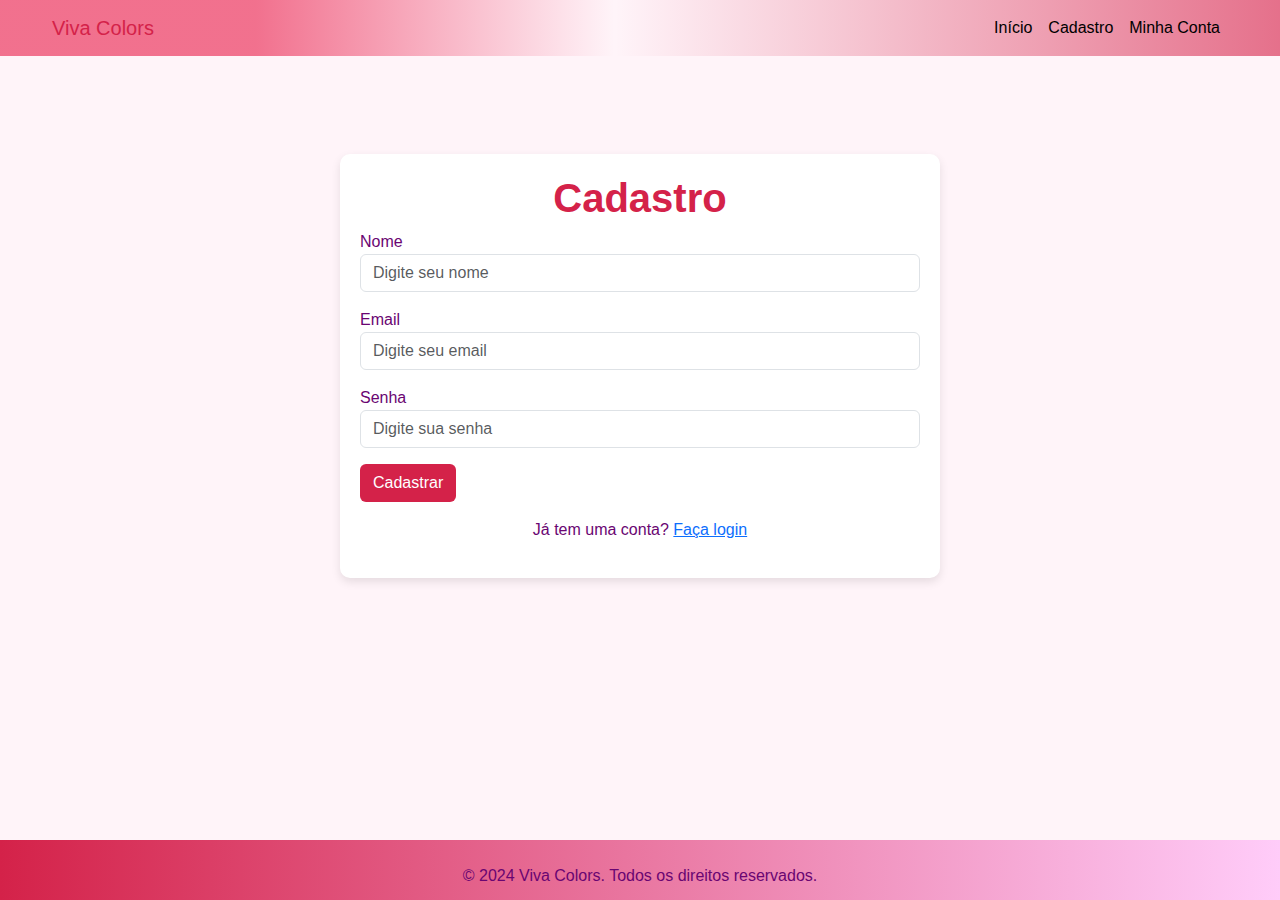
==== cadastro.html @ 6124d5fb "Create cadastro.html" ====
<!DOCTYPE html>
<html lang="pt-BR">
<head>
    <meta charset="UTF-8">
    <meta name="viewport" content="width=device-width, initial-scale=1.0">
    <title>Cadastro - Viva Colors</title>
    <link href="https://cdn.jsdelivr.net/npm/bootstrap@5.3.0-alpha1/dist/css/bootstrap.min.css" rel="stylesheet">
    <link rel="stylesheet" href="https://cdnjs.cloudflare.com/ajax/libs/font-awesome/6.0.0-beta3/css/all.min.css">
    <style>
        :root {
            --main-color: #d42249;
            --accent-color: #ffccf9;
            --secondary-color: #6a0572;
            --light-color: #fff4f9;
            --dark-pink: #d42249;
        }
        
        html, body {
            height: 100%;
            margin: 0;
        }

        body {
            background-color: var(--light-color);
            font-family: 'Poppins', sans-serif;
            color: var(--secondary-color);
            display: flex;
            flex-direction: column;
            background-color: var(--light-color);
            font-family: 'Poppins', sans-serif;

        }

        .navbar {
            background: #d42249;
            background: linear-gradient(90deg, #e70a3a8f 20%, rgba(255,255,255,0) 48%, rgba(209, 11, 54, 0.564) 100%);
 }

        .navbar-brand{
            color: #d42249 !important;
        }

        .nav-link {
            color: black !important;
        }

        h1 {
            color: var(--main-color);
            font-weight: bold;
        }

        .container {
            max-width: 1200px;
            flex: 1;
        }

        .form-container {
            max-width: 600px; /* Aumentando a largura da div */
            margin: 50px auto; /* Centralizando vertical e horizontalmente */
            padding: 20px;
            border-radius: 10px;
            background-color: white;
            box-shadow: 0 4px 10px rgba(0, 0, 0, 0.1);
        }

        .form-group label {
            color: var(--secondary-color);
        }

        .btn-main {
            background-color: var(--main-color);
            color: white;
        }

        .btn-main:hover {
            background-color: var(--dark-pink);
        }
        
        footer { 
            background: linear-gradient(90deg, var(--main-color), var(--accent-color));
            height: 60px;
            width: 100%;
            position: relative;
            bottom: 0;
        }
    </style>
</head>
<body>
    <!-- Navbar -->
    <nav class="navbar navbar-expand-lg navbar-light">
        <div class="container">
            <a class="navbar-brand" href="#">Viva Colors</a>
            <button class="navbar-toggler" type="button" data-bs-toggle="collapse" data-bs-target="#navbarNav" aria-controls="navbarNav" aria-expanded="false" aria-label="Toggle navigation">
                <span class="navbar-toggler-icon"></span>
            </button>
            <div class="collapse navbar-collapse" id="navbarNav">
                <ul class="navbar-nav ms-auto">
                    <li class="nav-item"><a class="nav-link" href="index.html">Início</a></li>
                    <li class="nav-item"><a class="nav-link active" href="#">Cadastro</a></li>
                    <li class="nav-item"><a class="nav-link" href="minhaconta.html">Minha Conta</a></li>
                </ul>
            </div>
        </div>
    </nav>

    <!-- Cadastro Form -->
    <div class="container my-5" id="cadastro">
        <div class="form-container">
            <h1 class="text-center">Cadastro</h1>
            <form>
                <div class="form-group mb-3">
                    <label for="nome">Nome</label>
                    <input type="text" class="form-control" id="nome" placeholder="Digite seu nome" required>
                </div>
                <div class="form-group mb-3">
                    <label for="emailCadastro">Email</label>
                    <input type="email" class="form-control" id="emailCadastro" placeholder="Digite seu email" required>
                </div>
                <div class="form-group mb-3">
                    <label for="senhaCadastro">Senha</label>
                    <input type="password" class="form-control" id="senhaCadastro" placeholder="Digite sua senha" required>
                </div>
                <button type="submit" class="btn btn-main btn-block">Cadastrar</button>
                <p class="text-center mt-3">Já tem uma conta? <a href="#">Faça login</a></p>
            </form>
        </div>
    </div>

    <footer class="bg-light py-4">
        <div class="container text-center">
            <p class="mb-0">&copy; 2024 Viva Colors. Todos os direitos reservados.</p>
        </div>
    </footer>

    <script src="https://cdn.jsdelivr.net/npm/bootstrap@5.3.0-alpha1/dist/js/bootstrap.bundle.min.js"></script>
</body>
</html>
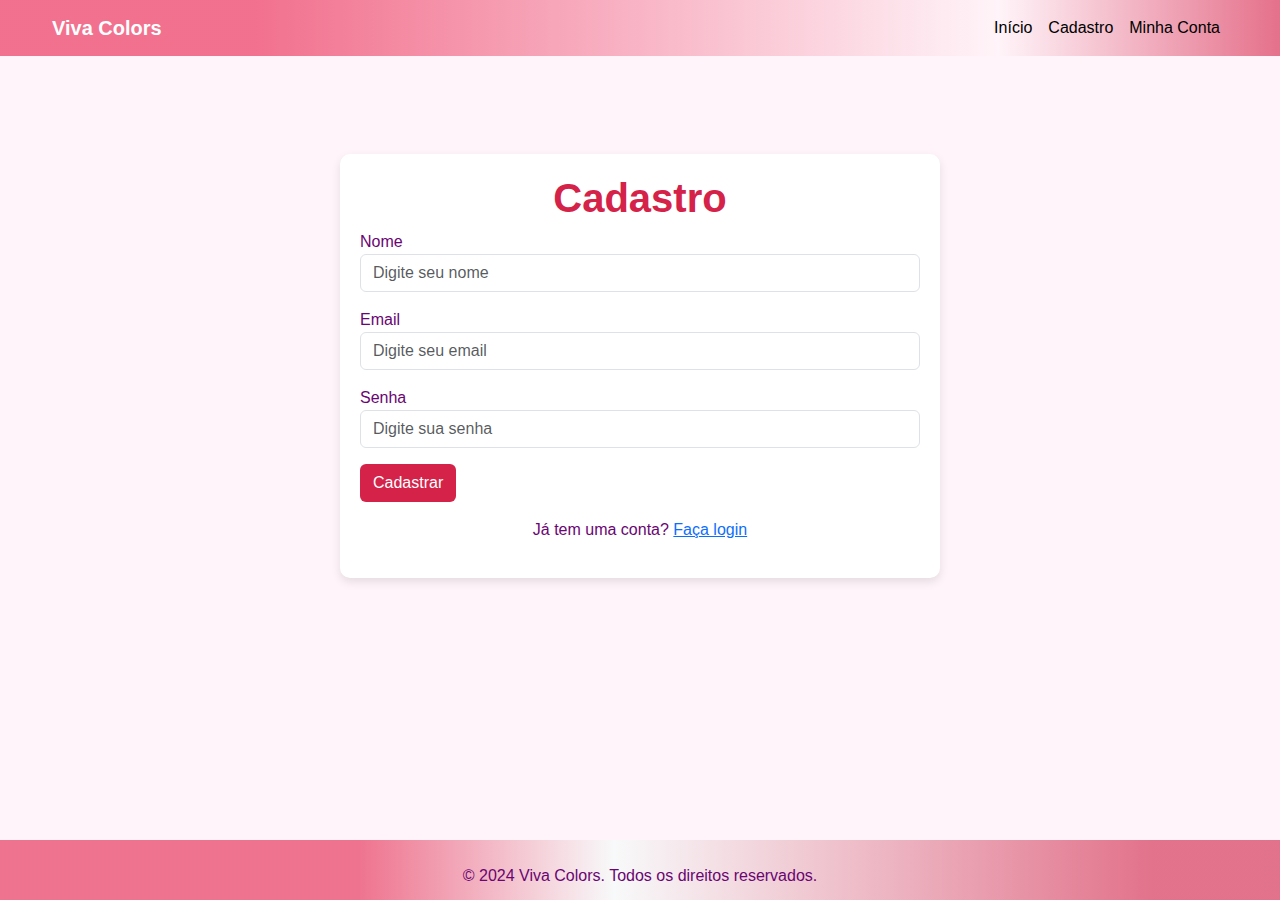
==== commit f596c7f6: "Update cadastro.html" ====
--- a/cadastro.html
+++ b/cadastro.html
@@ -26,18 +26,17 @@
             color: var(--secondary-color);
             display: flex;
             flex-direction: column;
-            background-color: var(--light-color);
-            font-family: 'Poppins', sans-serif;
 
         }
 
         .navbar {
             background: #d42249;
-            background: linear-gradient(90deg, #e70a3a8f 20%, rgba(255,255,255,0) 48%, rgba(209, 11, 54, 0.564) 100%);
- }
+            background: linear-gradient(90deg, #e70a3a8f 20%, rgba(255,255,255,0) 78%, rgba(209, 11, 54, 0.564) 100%);
+}
 
         .navbar-brand{
-            color: #d42249 !important;
+            color:  #ffffff !important;
+            font-weight: bold;
         }
 
         .nav-link {
@@ -77,7 +76,8 @@
         }
         
         footer { 
-            background: linear-gradient(90deg, var(--main-color), var(--accent-color));
+            background: #d42249;
+            background: linear-gradient(90deg, #e70a3a8f 28%, rgba(255,255,255,0) 48%, rgba(209, 11, 54, 0.564) 90%);
             height: 60px;
             width: 100%;
             position: relative;
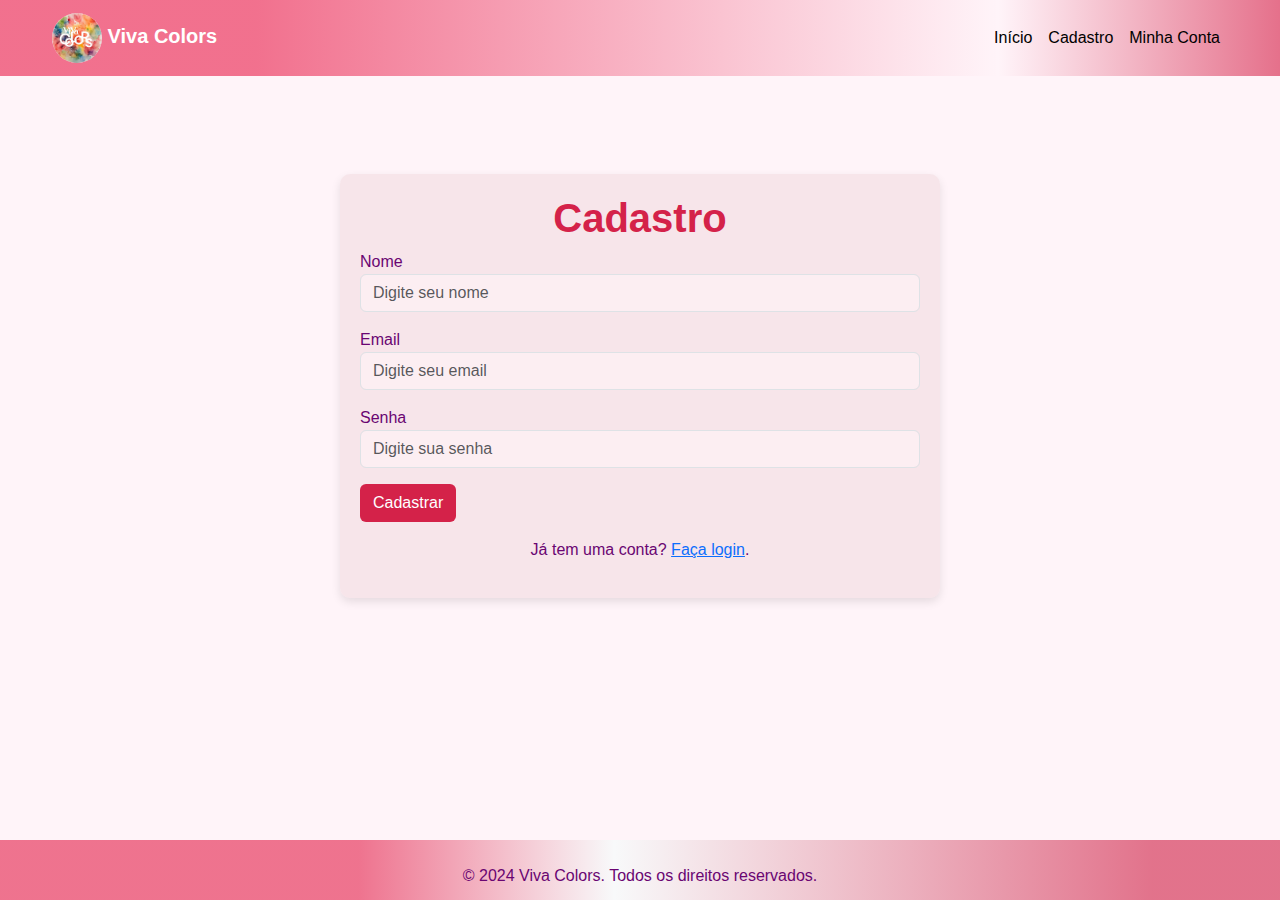
==== commit 0c607005: "Update cadastro.html" ====
--- a/cadastro.html
+++ b/cadastro.html
@@ -43,6 +43,14 @@
             color: black !important;
         }
 
+        img{
+            border-radius: 25px;
+        }
+
+        .form-control {
+            background-color: #fff4f78f;
+        }
+
         h1 {
             color: var(--main-color);
             font-weight: bold;
@@ -58,7 +66,7 @@
             margin: 50px auto; /* Centralizando vertical e horizontalmente */
             padding: 20px;
             border-radius: 10px;
-            background-color: white;
+            background-color: #f0dadf8f;
             box-shadow: 0 4px 10px rgba(0, 0, 0, 0.1);
         }
 
@@ -89,7 +97,10 @@
     <!-- Navbar -->
     <nav class="navbar navbar-expand-lg navbar-light">
         <div class="container">
-            <a class="navbar-brand" href="#">Viva Colors</a>
+            <div class="navbar-brand fw-bold text-dark-pink">
+                <img src="papelaria.jpg" alt="Logo Luivin's" style="height: 50px;">
+                Viva Colors
+            </div>
             <button class="navbar-toggler" type="button" data-bs-toggle="collapse" data-bs-target="#navbarNav" aria-controls="navbarNav" aria-expanded="false" aria-label="Toggle navigation">
                 <span class="navbar-toggler-icon"></span>
             </button>
@@ -121,7 +132,7 @@
                     <input type="password" class="form-control" id="senhaCadastro" placeholder="Digite sua senha" required>
                 </div>
                 <button type="submit" class="btn btn-main btn-block">Cadastrar</button>
-                <p class="text-center mt-3">Já tem uma conta? <a href="#">Faça login</a></p>
+                <p class="text-center mt-3">Já tem uma conta? <a href="#">Faça login</a>.</p>
             </form>
         </div>
     </div>
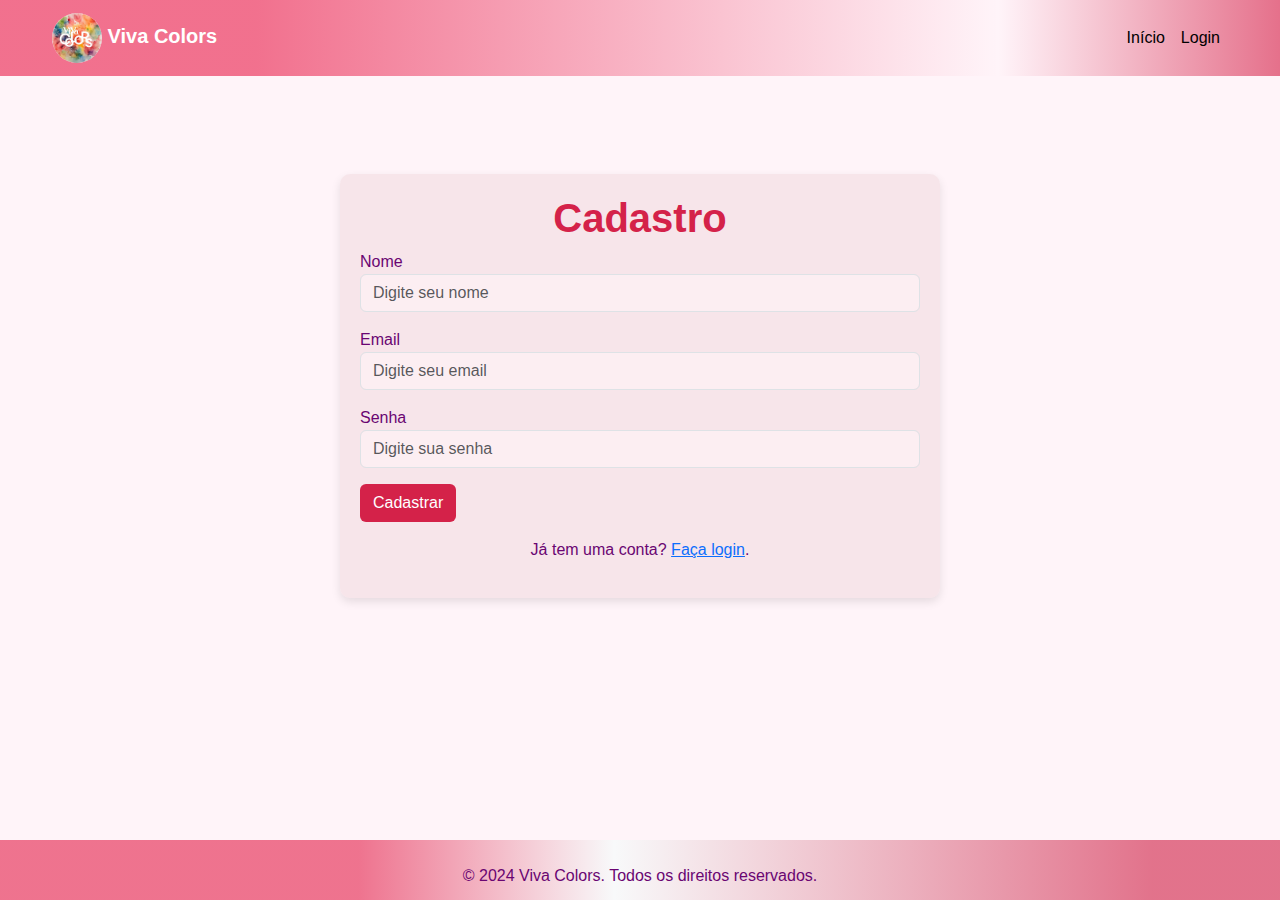
==== commit 3e6a035b: "Update cadastro.html" ====
--- a/cadastro.html
+++ b/cadastro.html
@@ -107,8 +107,8 @@
             <div class="collapse navbar-collapse" id="navbarNav">
                 <ul class="navbar-nav ms-auto">
                     <li class="nav-item"><a class="nav-link" href="index.html">Início</a></li>
-                    <li class="nav-item"><a class="nav-link active" href="#">Cadastro</a></li>
-                    <li class="nav-item"><a class="nav-link" href="minhaconta.html">Minha Conta</a></li>
+                    <li class="nav-item"><a class="nav-link active" href="#">Login</a></li>
+                  
                 </ul>
             </div>
         </div>
@@ -132,7 +132,7 @@
                     <input type="password" class="form-control" id="senhaCadastro" placeholder="Digite sua senha" required>
                 </div>
                 <button type="submit" class="btn btn-main btn-block">Cadastrar</button>
-                <p class="text-center mt-3">Já tem uma conta? <a href="#">Faça login</a>.</p>
+                <p class="text-center mt-3">Já tem uma conta? <a href="login.html">Faça login</a>.</p>
             </form>
         </div>
     </div>
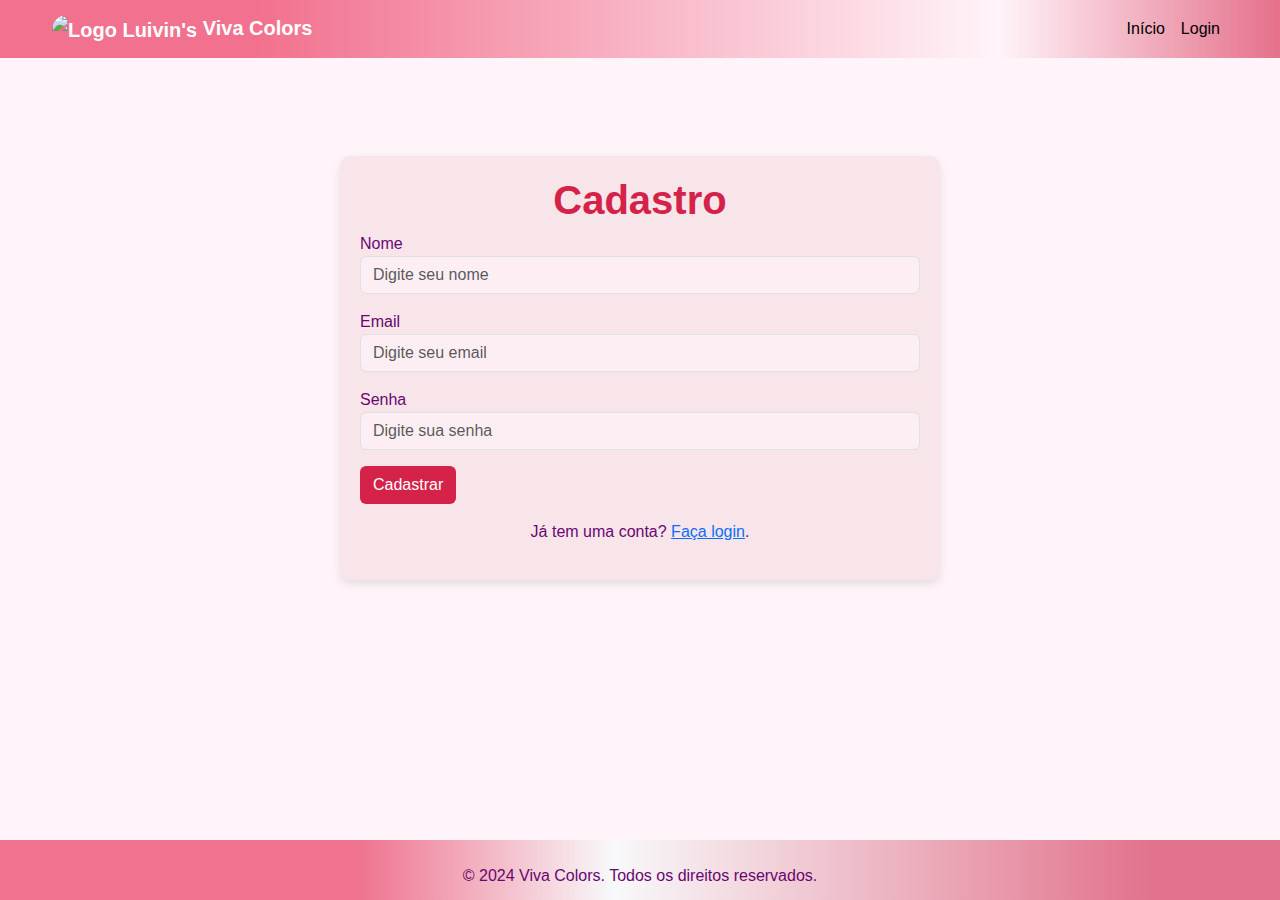
==== commit 9489ed5d: "Update cadastro.html" ====
--- a/cadastro.html
+++ b/cadastro.html
@@ -4,6 +4,7 @@
     <meta charset="UTF-8">
     <meta name="viewport" content="width=device-width, initial-scale=1.0">
     <title>Cadastro - Viva Colors</title>
+    <link rel="icon" href="papelaria.jpg.png" type="image/x-icon">
     <link href="https://cdn.jsdelivr.net/npm/bootstrap@5.3.0-alpha1/dist/css/bootstrap.min.css" rel="stylesheet">
     <link rel="stylesheet" href="https://cdnjs.cloudflare.com/ajax/libs/font-awesome/6.0.0-beta3/css/all.min.css">
     <style>
@@ -98,7 +99,7 @@
     <nav class="navbar navbar-expand-lg navbar-light">
         <div class="container">
             <div class="navbar-brand fw-bold text-dark-pink">
-                <img src="papelaria.jpg" alt="Logo Luivin's" style="height: 50px;">
+                <img src="papelaria.jpg.png" alt="Logo Luivin's" style="height: 50px;">
                 Viva Colors
             </div>
             <button class="navbar-toggler" type="button" data-bs-toggle="collapse" data-bs-target="#navbarNav" aria-controls="navbarNav" aria-expanded="false" aria-label="Toggle navigation">
